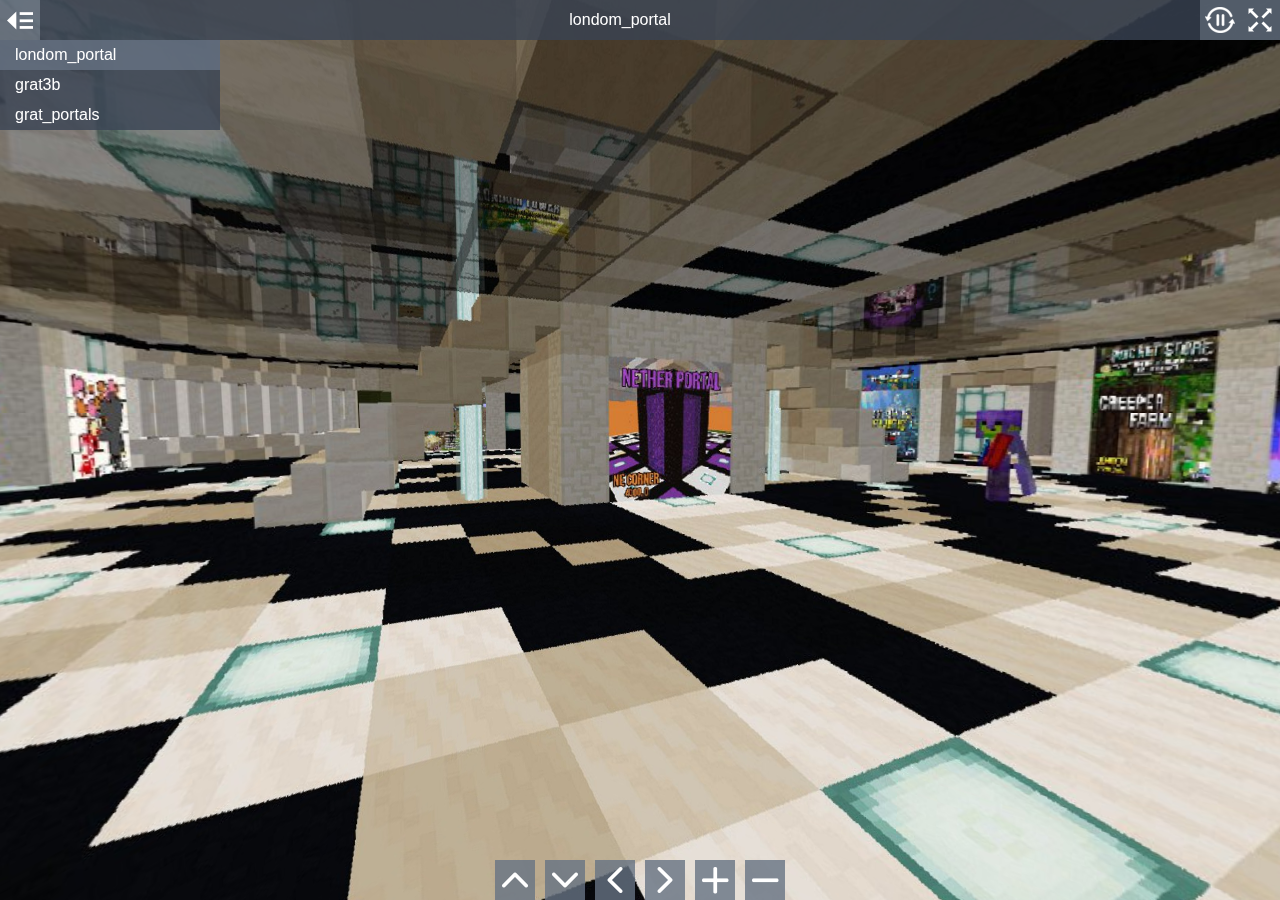
==== index.html @ 809c8779 "x" ====
<!DOCTYPE html>
<html>
<head>
<title>Project Title</title>
<meta charset="utf-8">
<meta name="viewport" content="target-densitydpi=device-dpi, width=device-width, initial-scale=1.0, maximum-scale=1.0, minimum-scale=1.0, user-scalable=no, minimal-ui" />
<style> @-ms-viewport { width: device-width; } </style>
<link rel="stylesheet" href="vendor/reset.min.css">
<link rel="stylesheet" href="style.css">
</head>
<body class="multiple-scenes view-control-buttons">

<div id="pano"></div>

<div id="sceneList">
  <ul class="scenes">
    
      <a href="javascript:void(0)" class="scene" data-id="0-londom_portal">
        <li class="text">londom_portal</li>
      </a>
    
      <a href="javascript:void(0)" class="scene" data-id="1-grat3b">
        <li class="text">grat3b</li>
      </a>
    
      <a href="javascript:void(0)" class="scene" data-id="2-grat_portals">
        <li class="text">grat_portals</li>
      </a>
    
  </ul>
</div>

<div id="titleBar">
  <h1 class="sceneName"></h1>
</div>

<a href="javascript:void(0)" id="autorotateToggle">
  <img class="icon off" src="img/play.png">
  <img class="icon on" src="img/pause.png">
</a>

<a href="javascript:void(0)" id="fullscreenToggle">
  <img class="icon off" src="img/fullscreen.png">
  <img class="icon on" src="img/windowed.png">
</a>

<a href="javascript:void(0)" id="sceneListToggle">
  <img class="icon off" src="img/expand.png">
  <img class="icon on" src="img/collapse.png">
</a>

<a href="javascript:void(0)" id="viewUp" class="viewControlButton viewControlButton-1">
  <img class="icon" src="img/up.png">
</a>
<a href="javascript:void(0)" id="viewDown" class="viewControlButton viewControlButton-2">
  <img class="icon" src="img/down.png">
</a>
<a href="javascript:void(0)" id="viewLeft" class="viewControlButton viewControlButton-3">
  <img class="icon" src="img/left.png">
</a>
<a href="javascript:void(0)" id="viewRight" class="viewControlButton viewControlButton-4">
  <img class="icon" src="img/right.png">
</a>
<a href="javascript:void(0)" id="viewIn" class="viewControlButton viewControlButton-5">
  <img class="icon" src="img/plus.png">
</a>
<a href="javascript:void(0)" id="viewOut" class="viewControlButton viewControlButton-6">
  <img class="icon" src="img/minus.png">
</a>

<script src="vendor/screenfull.min.js" ></script>
<script src="vendor/bowser.min.js" ></script>
<script src="vendor/marzipano.js" ></script>

<script src="data.js"></script>
<script src="index.js"></script>

</body>
</html>
---- style.css ----
* {
  -webkit-box-sizing: border-box;
  -moz-box-sizing: border-box;
  box-sizing: border-box;
  -moz-user-select: none;
  -webkit-user-select: none;
  -ms-user-select: none;
  user-select: none;
  -ms-text-size-adjust: none;
  -moz-text-size-adjust: none;
  -webkit-text-size-adjust: none;
  text-size-adjust: none;
  -webkit-user-drag: none;
  -webkit-touch-callout: none;
  -ms-content-zooming: none;
  -webkit-tap-highlight-color: rgba(0,0,0,0);
}

html, body {
  width: 100%;
  height: 100%;
  padding: 0;
  margin: 0;
  overflow: hidden;
  font-family: "Helvetica Neue", Helvetica, Arial, sans-serif;
  font-size: 16px;
  background-color: #000;
  color: #fff;
}

a, a:hover, a:active, a:visited {
  text-decoration: none;
  color: inherit;
}

#pano {
  position: absolute;
  top: 0;
  left: 0;
  width: 100%;
  height: 100%;
  overflow: hidden;
}

#titleBar {
  position: absolute;
  top: 0;
  left: 0;
  right: 40px;
  height: 40px;
  text-align: center;
}

.mobile #titleBar {
  height: 50px;
  right: 50px;
}

/* If there is a fullscreen button the title bar must make space for it */
body.fullscreen-enabled #titleBar {
  right: 80px;
}

body.fullscreen-enabled.mobile #titleBar {
  right: 100px;
}

/* If there are multiple scenes the title bar must make space for the scene list toggle */
body.multiple-scenes #titleBar {
  left: 40px;
}

body.multiple-scenes.mobile #titleBar {
  left: 50px;
}

#titleBar .sceneName {
  width: 100%;
  height: 100%;
  line-height: 30px;
  padding: 5px;
  background-color: rgb(58,68,84);
  background-color: rgba(58,68,84,0.8);
  overflow: hidden;
  text-overflow: ellipsis;
  white-space: nowrap;

  -moz-user-select: text;
  -webkit-user-select: text;
  -ms-user-select: text;
  user-select: text;
}

.mobile #titleBar .sceneName {
  line-height: 40px;
}

#fullscreenToggle {
  display: none;
  position: absolute;
  top: 0;
  right: 0;
  width: 40px;
  height: 40px;
  padding: 5px;
  background-color: rgb(103,115,131);
  background-color: rgba(103,115,131,0.8);
}

.mobile #fullscreenToggle {
  width: 50px;
  height: 50px;
}

body.fullscreen-enabled #fullscreenToggle {
  display: block;
}

#fullscreenToggle .icon {
  position: absolute;
  top: 5px;
  right: 5px;
  width: 30px;
  height: 30px;
}

.mobile #fullscreenToggle .icon {
  top: 10px;
  right: 10px;
}

#fullscreenToggle .icon.on {
  display: none;
}

#fullscreenToggle .icon.off {
  display: block;
}

#fullscreenToggle.enabled .icon.on {
  display: block;
}

#fullscreenToggle.enabled .icon.off {
  display: none;
}

#autorotateToggle {
  display: block;
  position: absolute;
  top: 0;
  right: 0;
  width: 40px;
  height: 40px;
  padding: 5px;
  background-color: rgb(103,115,131);
  background-color: rgba(103,115,131,0.8);
}

.mobile #autorotateToggle {
  width: 50px;
  height: 50px;
}

/* If there is a fullscreen button, autorotate must placed a bit to the left */
body.fullscreen-enabled #autorotateToggle {
  right: 40px;
}

body.fullscreen-enabled.mobile #autorotateToggle {
  right: 50px;
}

#autorotateToggle .icon {
  position: absolute;
  top: 5px;
  right: 5px;
  width: 30px;
  height: 30px;
}

.mobile #autorotateToggle .icon {
  top: 10px;
  right: 10px;
}

#autorotateToggle .icon.on {
  display: none;
}

#autorotateToggle .icon.off {
  display: block;
}

#autorotateToggle.enabled .icon.on {
  display: block;
}

#autorotateToggle.enabled .icon.off {
  display: none;
}

#sceneListToggle {
  position: absolute;
  top: 0;
  left: 0;
  width: 40px;
  height: 40px;
  padding: 5px;
  background-color: rgb(103,115,131);
  background-color: rgba(103,115,131,0.8);
}

.mobile #sceneListToggle {
  width: 50px;
  height: 50px;
}

#sceneListToggle .text {
  position: absolute;
  top: 5px;
  left: 15px;
  width: 100%;
  line-height: 30px;
}

#sceneListToggle .icon {
  position: absolute;
  top: 5px;
  right: 5px;
  width: 30px;
  height: 30px;
}

.mobile #sceneListToggle .icon {
  top: 10px;
  right: 10px;
}

#sceneListToggle .icon.on {
  display: none;
}

#sceneListToggle .icon.off {
  display: block;
}

#sceneListToggle.enabled .icon.on {
  display: block;
}

#sceneListToggle.enabled .icon.off {
  display: none;
}

#sceneList {
  position: absolute;
  top: 0;
  left: -220px;
  padding-top: 40px;
  width: 220px;
  max-height: 100%;
  overflow-x: hidden;
  overflow-y: auto;
  margin-left: 0;
  -webkit-transition: margin-left 0.5s ease-in-out;
  transition: margin-left 0.5s ease-in-out;
}

.mobile #sceneList {
  padding-top: 50px;
}

#sceneList .scenes {
  width: 100%;
  background-color: rgb(58,68,84);
  background-color: rgba(58,68,84,0.8);
}

.mobile #sceneList {
  width: 100%;
  height: 100%;
  left: -100%;
}

.mobile #sceneList.enabled {
  margin-left: 100%;
}

.mobile #sceneList .scenes {
  height: 100%;
}

#sceneList.enabled {
  margin-left: 220px;
}

#sceneList .scene {
  display: block;
  width: 100%;
  height: 30px;
}

.mobile #sceneList .scene {
  height: 40px;
}

#sceneList .scene .text {
  width: 100%;
  height: 100%;
  padding: 0 15px;
  line-height: 30px;
  overflow: hidden;
  text-overflow: ellipsis;
  white-space: nowrap;
}

.mobile #sceneList .scene .text {
  line-height: 40px;
}

.no-touch #sceneList .scene:hover {
  background-color: rgb(103,115,131);
  background-color: rgba(103,115,131,0.8);
}

#sceneList .scene.current {
  background-color: rgb(103,115,131);
  background-color: rgba(103,115,131,0.8);
}

/* Hide scene list when only a single scene exists */
body.single-scene #sceneList, body.single-scene #sceneListToggle {
  display: none;
}

/* Link hotspot */

.link-hotspot {
  width: 60px;
  height: 60px;
  margin-left: -30px;
  margin-top: -30px;
  opacity: 0.9;
  -webkit-transition: opacity 0.2s;
  transition: opacity 0.2s;
}

.no-touch .link-hotspot:hover {
  opacity: 1;
}

.mobile .link-hotspot {
  width: 70px;
  height: 70px;
}

.link-hotspot-icon {
  width: 100%;
  height: 100%;
  cursor: pointer;
}

.link-hotspot-tooltip {
  position: absolute;
  left: 100%;
  top: 14px; /* ( 60 - (16 + 2*8) ) / 2 */

  margin-left: 3px;

  font-size: 16px;

  max-width: 300px;

  padding: 8px 10px;

  border-radius: 5px;

  background-color: rgb(58,68,84);
  background-color: rgba(58,68,84,0.8);

  color: #fff;

  white-space: nowrap;
  text-overflow: ellipsis;
  overflow: hidden;

  cursor: pointer;

  opacity: 0;

  -ms-transform: translateX(-8px);
  -webkit-transform: translateX(-8px);
  transform: translateX(-8px);

  -webkit-transition: -ms-transform 0.3s,
                      -webkit-transform 0.3s,
                      transform 0.3s,
                      opacity 0.3s;
  transition: -ms-transform 0.3s,
              -webkit-transform 0.3s,
              transform 0.3s,
              opacity 0.3s;
}

.mobile .link-hotspot {
  top: 19px; /* ( 70 - (16 + 2*8) ) / 2 */
}

.no-touch .link-hotspot:hover .link-hotspot-tooltip {
  opacity: 1;
  -ms-transform: translateX(0);
  -webkit-transform: translateX(0);
  transform: translateX(0);
}

/* Prevent tooltip from triggering */
.link-hotspot-tooltip {
  pointer-events: none;
}
.no-touch .link-hotspot:hover .link-hotspot-tooltip {
  pointer-events: all;
}

/* Fallback mode without pointer-events (IE8-10) */
.tooltip-fallback .link-hotspot-tooltip {
  display: none;
}
.no-touch .tooltip-fallback .link-hotspot:hover .link-hotspot-tooltip {
  display: block;
}

/* Info hotspot */

.info-hotspot {
  line-height: 1.2em;
  opacity: 0.9;
  -webkit-transition: opacity 0.2s 0.2s;
  transition: opacity 0.2s 0.2s;
}

.no-touch .info-hotspot:hover {
  opacity: 1;
  -webkit-transition: opacity 0.2s;
  transition: opacity 0.2s;
}

.info-hotspot.visible {
  opacity: 1;
}

.info-hotspot .info-hotspot-header {
  width: 40px;
  height: 40px;
  border-radius: 20px;
  background-color: rgb(103,115,131);
  cursor: pointer;
  -webkit-transition: width 0.3s ease-in-out 0.5s,
                      border-radius 0.3s ease-in-out 0.5s;
  transition: width 0.3s ease-in-out 0.5s,
              border-radius 0.3s ease-in-out 0.5s;
}

.mobile .info-hotspot .info-hotspot-header {
  width: 50px;
  height: 50px;
  border-radius: 25px;
}

.desktop.no-touch .info-hotspot .info-hotspot-header:hover {
  width: 260px;
  border-radius: 5px;
  -webkit-transition: width 0.3s ease-in-out,
                      border-radius 0.3s ease-in-out;
  transition: width 0.3s ease-in-out,
              border-radius 0.3s ease-in-out;
}

.desktop .info-hotspot.visible .info-hotspot-header,
.desktop.no-touch .info-hotspot.visible .info-hotspot-header:hover {
  width: 260px;
  border-radius: 5px;
  border-top-right-radius: 0;
  border-bottom-right-radius: 0;
  border-bottom-left-radius: 0;
  -webkit-transition: width 0.3s ease-in-out,
                      border-radius 0.3s ease-in-out;
  transition: width 0.3s ease-in-out,
              border-radius 0.3s ease-in-out;
}

.info-hotspot .info-hotspot-icon-wrapper {
  width: 40px;
  height: 40px;
}

.mobile .info-hotspot .info-hotspot-icon-wrapper {
  width: 50px;
  height: 50px;
}

.info-hotspot .info-hotspot-icon {
  width: 90%;
  height: 90%;
  margin: 5%;
}

.info-hotspot .info-hotspot-title-wrapper {
  position: absolute;
  left: 40px;
  top: 0;
  width: 0;
  height: 40px;
  padding: 0;
  overflow: hidden;
  -webkit-transition: width 0s 0.4s,
                      padding 0s 0.4s;
  transition: width 0s 0.4s,
              padding 0s 0.4s;
}

.desktop .info-hotspot.visible .info-hotspot-title-wrapper,
.desktop.no-touch .info-hotspot .info-hotspot-header:hover .info-hotspot-title-wrapper {
  width: 220px;
  padding: 0 5px;
  -webkit-transition: width 0s 0.4s,
                      padding 0s 0.4s;
  transition: width 0s 0.4s,
              padding 0s 0.4s;
}

.info-hotspot .info-hotspot-title-wrapper:before {
  content: '';
  display: inline-block;
  vertical-align: middle;
  height: 100%;
}

.info-hotspot .info-hotspot-title {
  display: inline-block;
  vertical-align: middle;

  -moz-user-select: text;
  -webkit-user-select: text;
  -ms-user-select: text;
  user-select: text;
}

.info-hotspot .info-hotspot-close-wrapper {
  position: absolute;
  left: 260px;
  top: 0;
  height: 40px;
  width: 40px;
  border-top-right-radius: 5px;
  background-color: rgb(78,88,104);
  visibility: hidden;
  -ms-transform: perspective(200px) rotateY(90deg);
  -webkit-transform: perspective(200px) rotateY(90deg);
  transform: perspective(200px) rotateY(90deg);
  -ms-transform-origin: 0 50% 0;
  -webkit-transform-origin: 0 50% 0;
  transform-origin: 0 50% 0;
  -webkit-transition: -ms-transform 0.3s 0.3s,
                      -webkit-transform 0.3s 0.3s,
                      transform 0.3s 0.3s,
                      visibility 0s 0.6s;
  transition: -ms-transform 0.3s 0.3s,
              -webkit-transform 0.3s 0.3s,
              transform 0.3s 0.3s,
              visibility 0s 0.6s;
}

.desktop .info-hotspot.visible .info-hotspot-close-wrapper {
  visibility: visible;
  -ms-transform: perspective(200px) rotateY(0deg);
  -webkit-transform: perspective(200px) rotateY(0deg);
  transform: perspective(200px) rotateY(0deg);
  -webkit-transition: -ms-transform 0.3s,
                      -webkit-transform 0.3s,
                      transform 0.3s,
                      visibility 0s 0s;
  transition: -ms-transform 0.3s,
              -webkit-transform 0.3s,
              transform 0.3s,
              visibility 0s 0s;
}

.info-hotspot .info-hotspot-close-icon {
  width: 70%;
  height: 70%;
  margin: 15%;
}

.info-hotspot .info-hotspot-text {
  position: absolute;
  width: 300px;
  height: auto;
  max-height: 200px;
  top: 40px;
  left: 0;
  padding: 10px;
  background-color: rgb(58,68,84);
  border-bottom-right-radius: 5px;
  border-bottom-left-radius: 5px;
  overflow-y: auto;
  visibility: hidden;
  /* rotate(90deg) causes transition flicker on Firefox 58 */
  -ms-transform: perspective(200px) rotateX(-89.999deg);
  -webkit-transform: perspective(200px) rotateX(-89.999deg);
  transform: perspective(200px) rotateX(-89.999deg);
  -ms-transform-origin: 50% 0 0;
  -webkit-transform-origin: 50% 0 0;
  transform-origin: 50% 0 0;
  -webkit-transition: -ms-transform 0.3s,
                      -webkit-transform 0.3s,
                      transform 0.3s,
                      visibility 0s 0.3s;
  transition: -ms-transform 0.3s,
              -webkit-transform 0.3s,
              transform 0.3s,
              visibility 0s 0.3s;

  -moz-user-select: text;
  -webkit-user-select: text;
  -ms-user-select: text;
  user-select: text;
}

.desktop .info-hotspot.visible .info-hotspot-text {
  visibility: visible;
  -ms-transform: perspective(200px) rotateX(0deg);
  -webkit-transform: perspective(200px) rotateX(0deg);
  transform: perspective(200px) rotateX(0deg);
  -webkit-transition: -ms-transform 0.3s 0.3s,
                      -webkit-transform 0.3s 0.3s,
                      transform 0.3s 0.3s,
                      visibility 0s 0s;
  transition: -ms-transform 0.3s 0.3s,
              -webkit-transform 0.3s 0.3s,
              transform 0.3s 0.3s,
              visibility 0s 0s;
}

/* Info hotspot modal */

.desktop .info-hotspot-modal {
  display: none;
}

.info-hotspot-modal {
  top: 0;
  left: 0;
  position: absolute;
  width: 100%;
  height: 100%;
  overflow: hidden;
  z-index: 11000 !important;
  background-color: rgba(0,0,0,.5);
  line-height: 1.2em;
  opacity: 0;
  visibility: hidden;
  -webkit-transition: opacity 0.2s ease-in-out 0.5s,
                      visibility 0s 0.7s;
  transition: opacity 0.2s ease-in-out 0.5s,
              visibility 0s 0.7s;
}

.info-hotspot-modal.visible {
  opacity: 1;
  visibility: visible;
  -webkit-transition: opacity 0.2s ease-in-out,
                      visibility 0s 0s;
  transition: opacity 0.2s ease-in-out,
              visibility 0s 0s;
}

.info-hotspot-modal .info-hotspot-header {
  position: absolute;
  top: 60px;
  left: 10px;
  right: 10px;
  width: auto;
  height: 50px;
  background-color: rgb(103,115,131);
  background-color: rgba(103,115,131,0.8);
  opacity: 0;
  -webkit-transition: opacity 0.3s ease-in-out 0.2s;
  transition: opacity 0.3s ease-in-out 0.2s;
}

.info-hotspot-modal.visible .info-hotspot-header {
  opacity: 1;
  -webkit-transition: opacity 0.3s ease-in-out 0.2s;
  transition: opacity 0.3s ease-in-out 0.2s;
}

.info-hotspot-modal .info-hotspot-icon-wrapper {
  width: 50px;
  height: 50px;
}

.info-hotspot-modal .info-hotspot-icon {
  width: 90%;
  height: 90%;
  margin: 5%;
}

.info-hotspot-modal .info-hotspot-title-wrapper {
  position: absolute;
  top: 0;
  left: 50px;
  right: 50px;
  width: auto;
  height: 50px;
  padding: 0 10px;
}

.info-hotspot-modal .info-hotspot-title-wrapper:before {
  content: '';
  display: inline-block;
  vertical-align: middle;
  height: 100%;
}

.info-hotspot-modal .info-hotspot-title {
  display: inline-block;
  vertical-align: middle;

  -moz-user-select: text;
  -webkit-user-select: text;
  -ms-user-select: text;
  user-select: text;
}

.info-hotspot-modal .info-hotspot-close-wrapper {
  position: absolute;
  top: 0;
  right: 0;
  width: 50px;
  height: 50px;
  background-color: rgb(78,88,104);
  background-color: rgba(78,88,104,0.8);
  cursor: pointer;
}

.info-hotspot-modal .info-hotspot-close-icon {
  width: 70%;
  height: 70%;
  margin: 15%;
}

.info-hotspot-modal .info-hotspot-text {
  position: absolute;
  top: 110px;
  bottom: 10px;
  left: 10px;
  right: 10px;
  padding: 10px;
  background-color: rgb(58,68,84);
  background-color: rgba(58,68,84,0.8);
  overflow-y: auto;
  opacity: 0;
  -webkit-transition: opacity 0.3s ease-in-out;
  transition: opacity 0.3s ease-in-out;

  -moz-user-select: text;
  -webkit-user-select: text;
  -ms-user-select: text;
  user-select: text;
}

.info-hotspot-modal.visible .info-hotspot-text {
  opacity: 1;
  -webkit-transition: opacity 0.3s ease-in-out 0.4s;
  transition: opacity 0.3s ease-in-out 0.4s;
}

/* View control buttons */

.viewControlButton {
  display: none;
  position: absolute;
  bottom: 0;
  left: 50%;
  width: 40px;
  height: 40px;
  padding: 5px;
  background-color: rgb(103,115,131);
  background-color: rgba(103,115,131,0.8);
}

body.view-control-buttons .viewControlButton {
  display: block;
}

/* Hide controls when width is too small */
@media (max-width: 600px) {
  body.view-control-buttons .viewControlButton {
    display: none;
  }
}

.viewControlButton .icon {
  position: absolute;
  top: 5px;
  right: 5px;
  width: 30px;
  height: 30px;
}

/* Center is at margin-left: -20px */
.viewControlButton-1 {
  margin-left: -145px;
}
.viewControlButton-2 {
  margin-left: -95px;
}
.viewControlButton-3 {
  margin-left: -45px;
}
.viewControlButton-4 {
  margin-left: 5px;
}
.viewControlButton-5 {
  margin-left: 55px;
}
.viewControlButton-6 {
  margin-left: 105px;
}
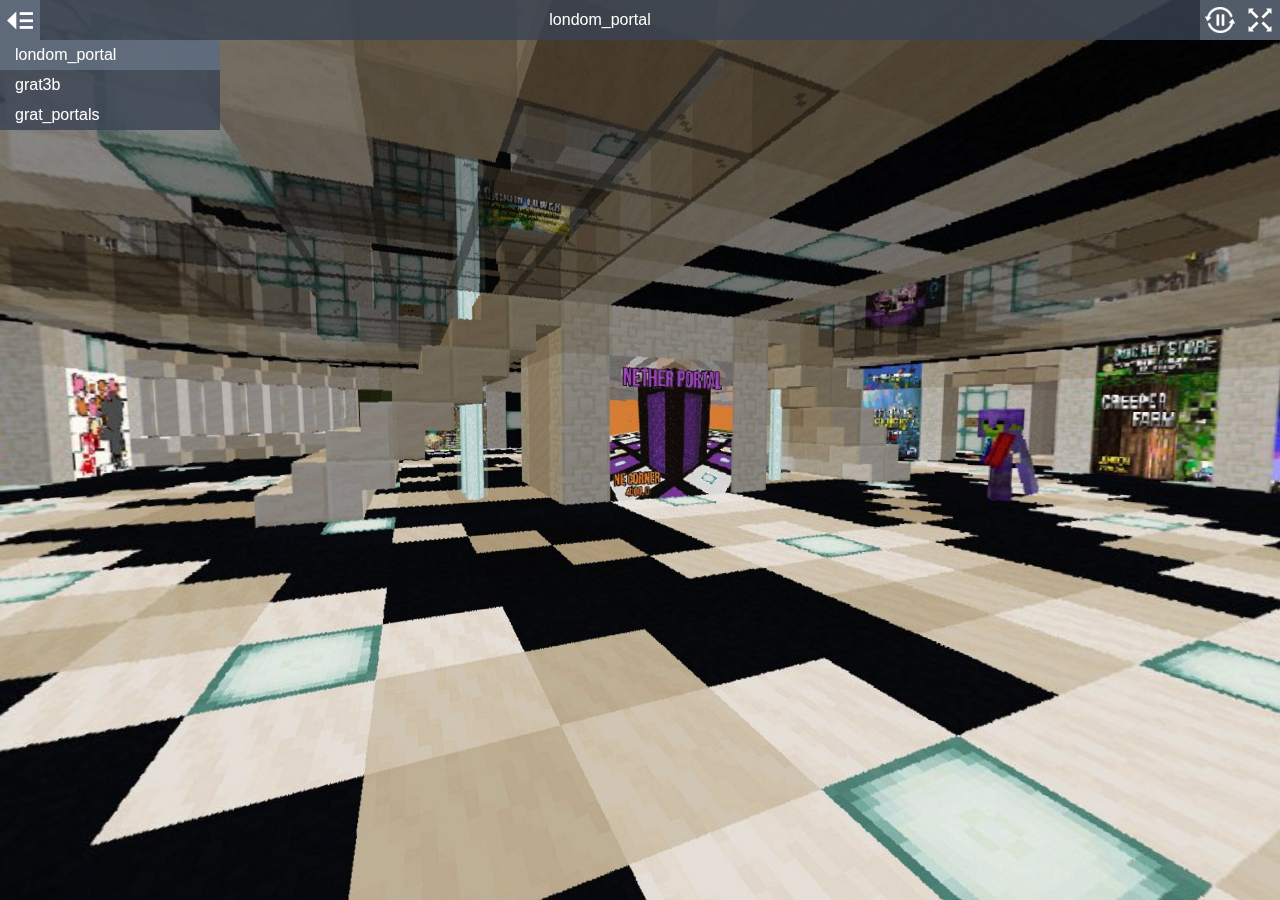
==== commit 06c19688: "x" ====
--- a/index.html
+++ b/index.html
@@ -1,14 +1,16 @@
 <!DOCTYPE html>
 <html>
 <head>
-<title>Project Title</title>
+<title>Testing Tour</title>
 <meta charset="utf-8">
 <meta name="viewport" content="target-densitydpi=device-dpi, width=device-width, initial-scale=1.0, maximum-scale=1.0, minimum-scale=1.0, user-scalable=no, minimal-ui" />
 <style> @-ms-viewport { width: device-width; } </style>
 <link rel="stylesheet" href="vendor/reset.min.css">
 <link rel="stylesheet" href="style.css">
 </head>
-<body class="multiple-scenes view-control-buttons">
+<body>
+
+  <div class="multiple-scenes view-control-buttons">
 
 <div id="pano"></div>
 
@@ -74,6 +76,6 @@
 
 <script src="data.js"></script>
 <script src="index.js"></script>
-
+</div>
 </body>
 </html>
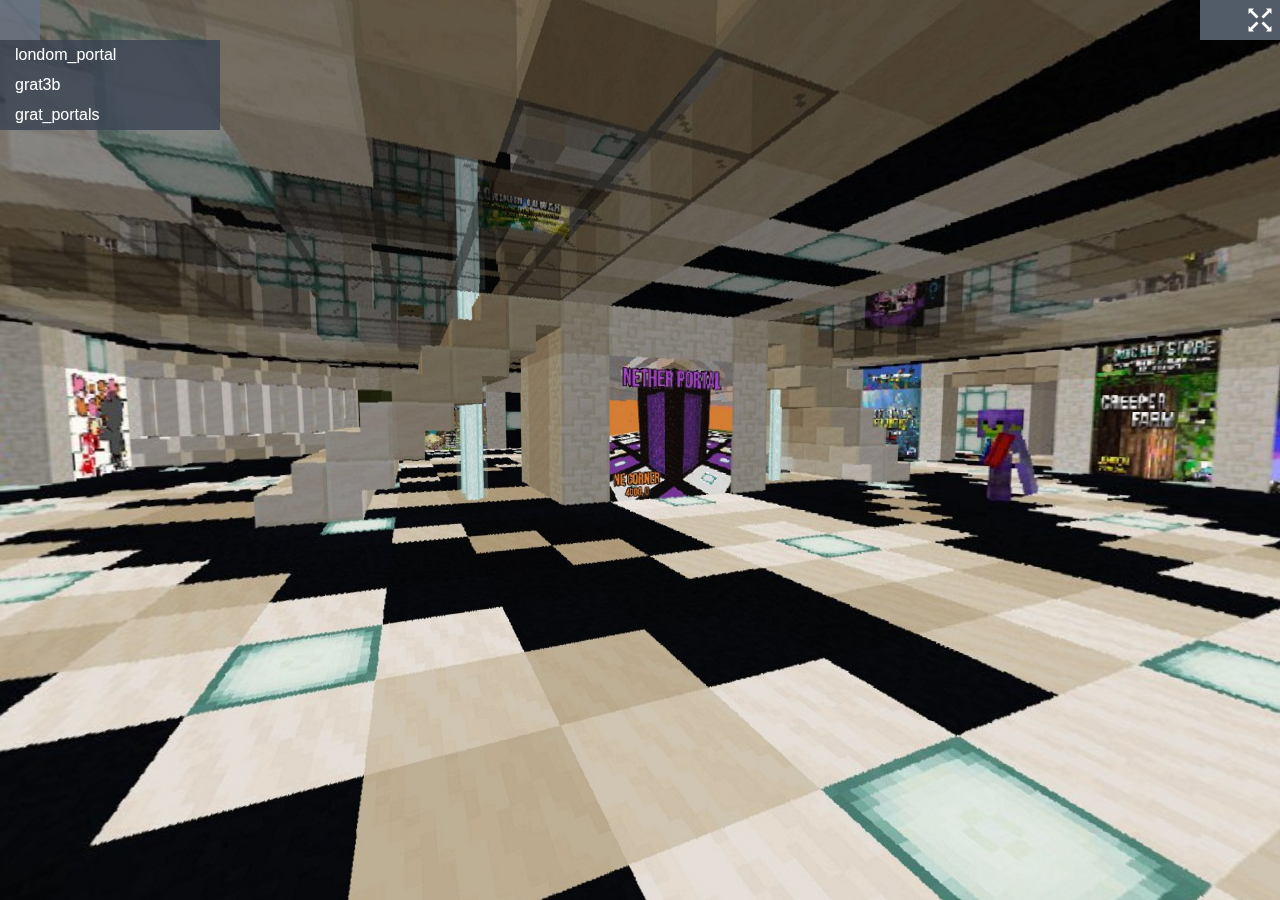
==== commit 4a33aa72: "x" ====
--- a/index.html
+++ b/index.html
@@ -33,12 +33,12 @@
 </div>
 
 <div id="titleBar">
-  <h1 class="sceneName"></h1>
+  <!--<h1 class="sceneName"></h1>-->
 </div>
 
 <a href="javascript:void(0)" id="autorotateToggle">
   <img class="icon off" src="img/play.png">
-  <img class="icon on" src="img/pause.png">
+  <img class="icon off" src="img/pause.png">
 </a>
 
 <a href="javascript:void(0)" id="fullscreenToggle">
@@ -48,7 +48,7 @@
 
 <a href="javascript:void(0)" id="sceneListToggle">
   <img class="icon off" src="img/expand.png">
-  <img class="icon on" src="img/collapse.png">
+  <img class="icon off" src="img/collapse.png">
 </a>
 
 <a href="javascript:void(0)" id="viewUp" class="viewControlButton viewControlButton-1">
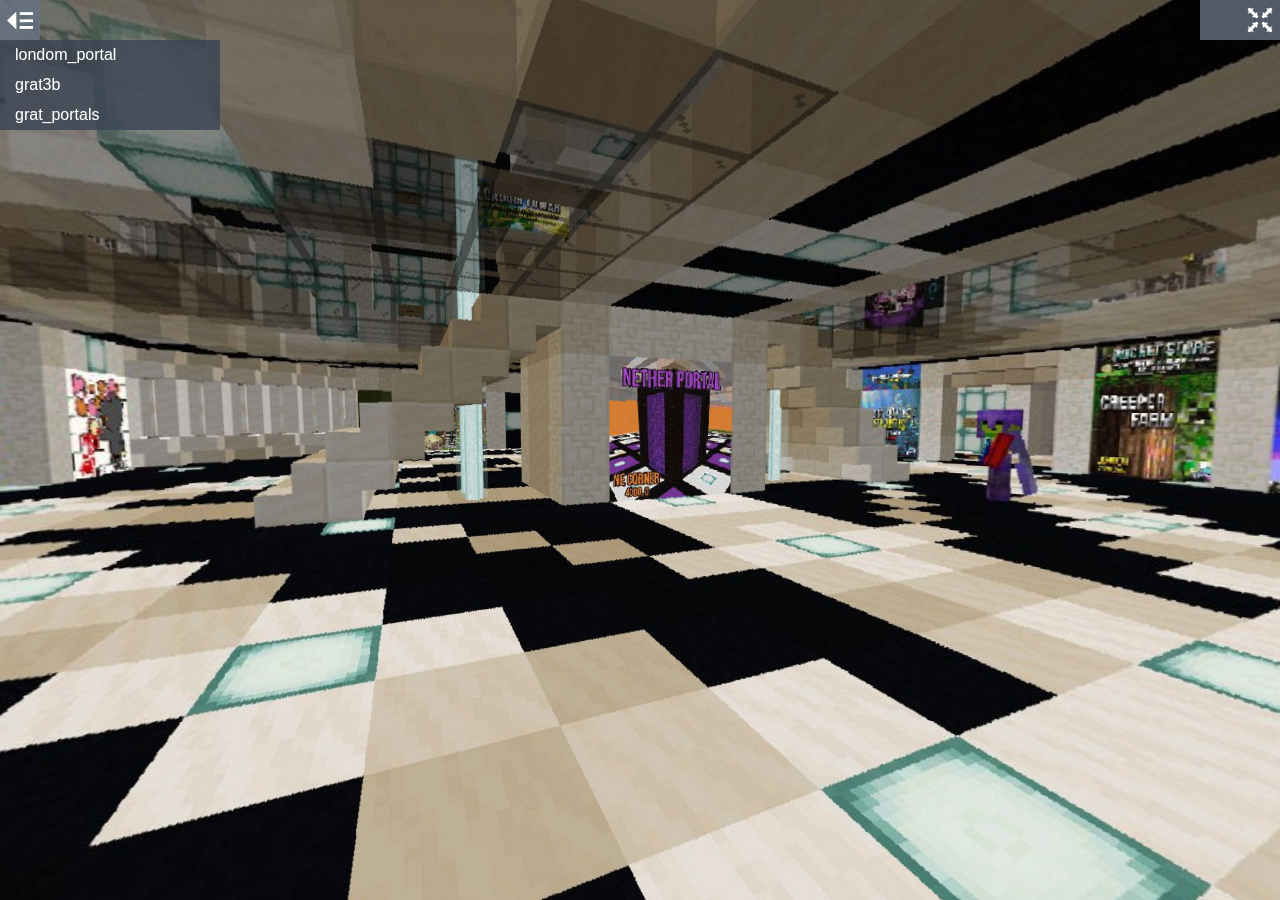
==== commit 5026b05c: "x" ====
--- a/index.html
+++ b/index.html
@@ -43,12 +43,12 @@
 
 <a href="javascript:void(0)" id="fullscreenToggle">
   <img class="icon off" src="img/fullscreen.png">
-  <img class="icon on" src="img/windowed.png">
+  <img class="icon off" src="img/windowed.png">
 </a>
 
 <a href="javascript:void(0)" id="sceneListToggle">
   <img class="icon off" src="img/expand.png">
-  <img class="icon off" src="img/collapse.png">
+  <img class="icon on" src="img/collapse.png">
 </a>
 
 <a href="javascript:void(0)" id="viewUp" class="viewControlButton viewControlButton-1">
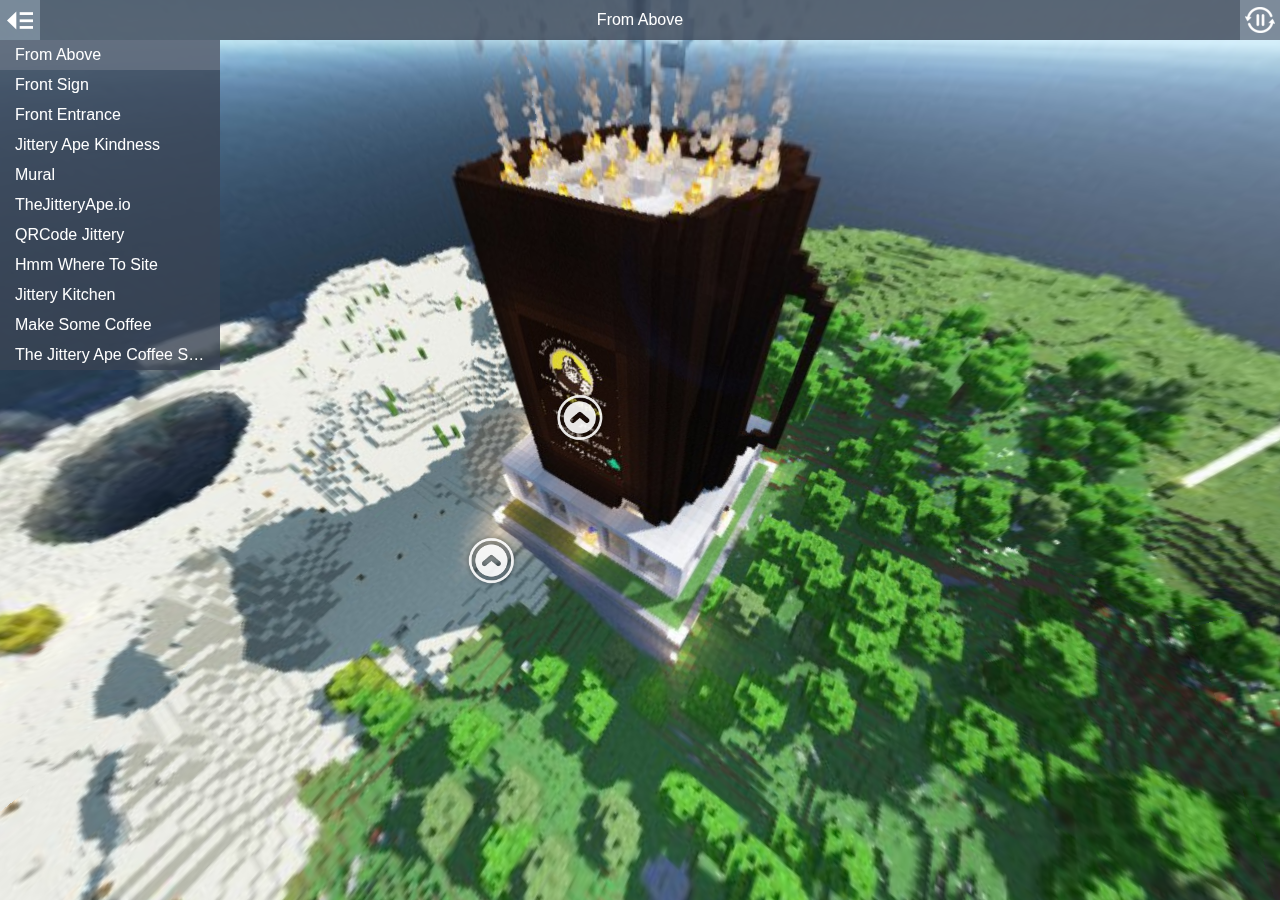
==== commit 51911a1b: "x" ====
--- a/index.html
+++ b/index.html
@@ -1,49 +1,79 @@
 <!DOCTYPE html>
 <html>
 <head>
-<title>Testing Tour</title>
+<title>Project Title</title>
 <meta charset="utf-8">
 <meta name="viewport" content="target-densitydpi=device-dpi, width=device-width, initial-scale=1.0, maximum-scale=1.0, minimum-scale=1.0, user-scalable=no, minimal-ui" />
 <style> @-ms-viewport { width: device-width; } </style>
 <link rel="stylesheet" href="vendor/reset.min.css">
 <link rel="stylesheet" href="style.css">
 </head>
-<body>
-
-  <div class="multiple-scenes view-control-buttons">
+<body class="multiple-scenes ">
 
 <div id="pano"></div>
 
 <div id="sceneList">
   <ul class="scenes">
     
-      <a href="javascript:void(0)" class="scene" data-id="0-londom_portal">
-        <li class="text">londom_portal</li>
+      <a href="javascript:void(0)" class="scene" data-id="0-from-above">
+        <li class="text">From Above</li>
       </a>
     
-      <a href="javascript:void(0)" class="scene" data-id="1-grat3b">
-        <li class="text">grat3b</li>
+      <a href="javascript:void(0)" class="scene" data-id="1-front-sign">
+        <li class="text">Front Sign</li>
       </a>
     
-      <a href="javascript:void(0)" class="scene" data-id="2-grat_portals">
-        <li class="text">grat_portals</li>
+      <a href="javascript:void(0)" class="scene" data-id="2-front-entrance">
+        <li class="text">Front Entrance</li>
+      </a>
+    
+      <a href="javascript:void(0)" class="scene" data-id="3-jittery-ape-kindness">
+        <li class="text">Jittery Ape Kindness</li>
+      </a>
+    
+      <a href="javascript:void(0)" class="scene" data-id="4-mural">
+        <li class="text">Mural</li>
+      </a>
+    
+      <a href="javascript:void(0)" class="scene" data-id="5-thejitteryapeio">
+        <li class="text">TheJitteryApe.io</li>
+      </a>
+    
+      <a href="javascript:void(0)" class="scene" data-id="6-qrcode-jittery">
+        <li class="text">QRCode Jittery</li>
+      </a>
+    
+      <a href="javascript:void(0)" class="scene" data-id="7-hmm-where-to-site">
+        <li class="text">Hmm Where To Site</li>
+      </a>
+    
+      <a href="javascript:void(0)" class="scene" data-id="8-jittery-kitchen">
+        <li class="text">Jittery Kitchen</li>
+      </a>
+    
+      <a href="javascript:void(0)" class="scene" data-id="9-make-some-coffee">
+        <li class="text">Make Some Coffee</li>
+      </a>
+    
+      <a href="javascript:void(0)" class="scene" data-id="10-the-jittery-ape-coffee-shop">
+        <li class="text">The Jittery Ape Coffee Shop</li>
       </a>
     
   </ul>
 </div>
 
 <div id="titleBar">
-  <!--<h1 class="sceneName"></h1>-->
+  <h1 class="sceneName"></h1>
 </div>
 
 <a href="javascript:void(0)" id="autorotateToggle">
   <img class="icon off" src="img/play.png">
-  <img class="icon off" src="img/pause.png">
+  <img class="icon on" src="img/pause.png">
 </a>
 
 <a href="javascript:void(0)" id="fullscreenToggle">
   <img class="icon off" src="img/fullscreen.png">
-  <img class="icon off" src="img/windowed.png">
+  <img class="icon on" src="img/windowed.png">
 </a>
 
 <a href="javascript:void(0)" id="sceneListToggle">
@@ -76,6 +106,6 @@
 
 <script src="data.js"></script>
 <script src="index.js"></script>
-</div>
+
 </body>
 </html>
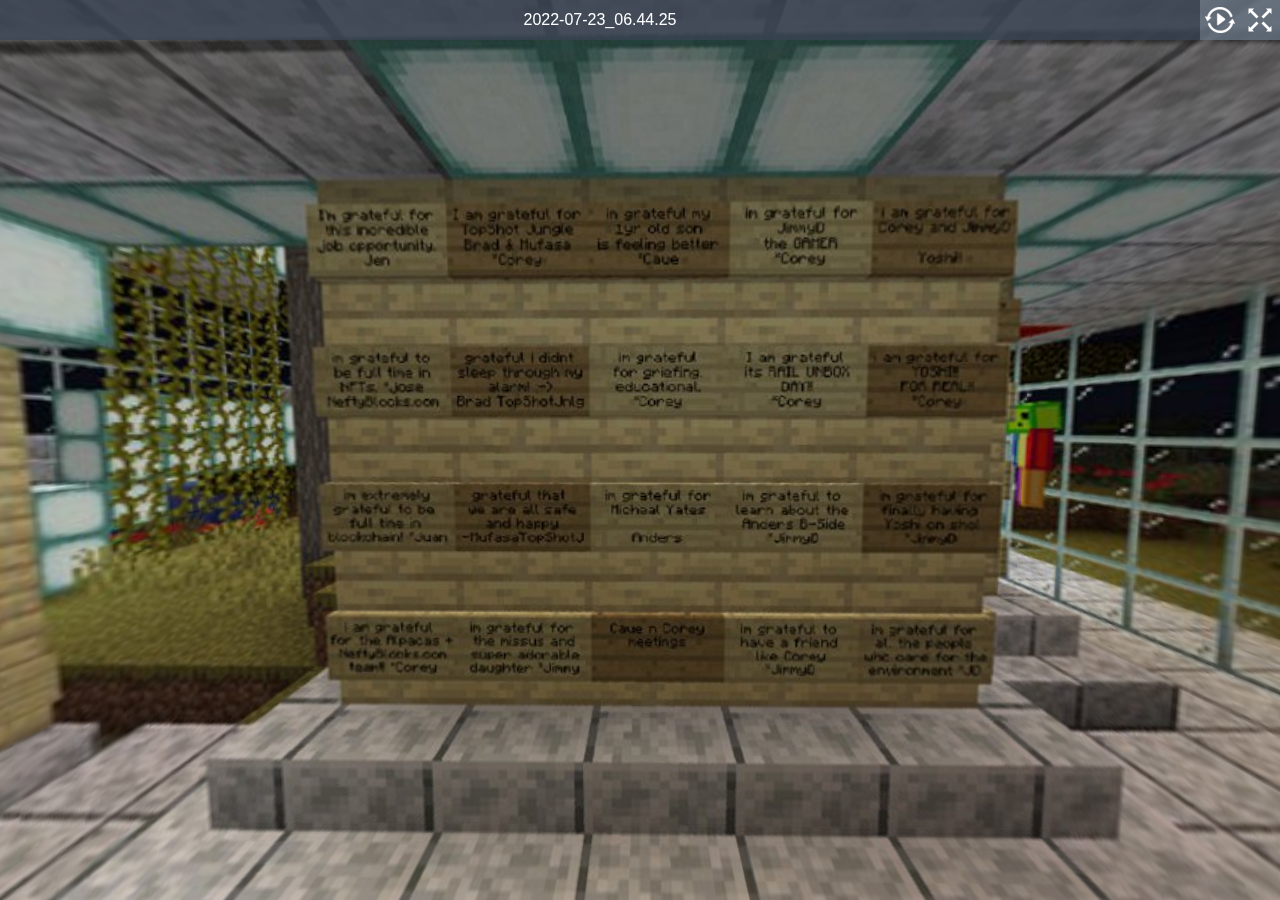
==== commit adcae844: "x" ====
--- a/index.html
+++ b/index.html
@@ -8,55 +8,15 @@
 <link rel="stylesheet" href="vendor/reset.min.css">
 <link rel="stylesheet" href="style.css">
 </head>
-<body class="multiple-scenes ">
+<body class="single-scene ">
 
 <div id="pano"></div>
 
 <div id="sceneList">
   <ul class="scenes">
     
-      <a href="javascript:void(0)" class="scene" data-id="0-from-above">
-        <li class="text">From Above</li>
-      </a>
-    
-      <a href="javascript:void(0)" class="scene" data-id="1-front-sign">
-        <li class="text">Front Sign</li>
-      </a>
-    
-      <a href="javascript:void(0)" class="scene" data-id="2-front-entrance">
-        <li class="text">Front Entrance</li>
-      </a>
-    
-      <a href="javascript:void(0)" class="scene" data-id="3-jittery-ape-kindness">
-        <li class="text">Jittery Ape Kindness</li>
-      </a>
-    
-      <a href="javascript:void(0)" class="scene" data-id="4-mural">
-        <li class="text">Mural</li>
-      </a>
-    
-      <a href="javascript:void(0)" class="scene" data-id="5-thejitteryapeio">
-        <li class="text">TheJitteryApe.io</li>
-      </a>
-    
-      <a href="javascript:void(0)" class="scene" data-id="6-qrcode-jittery">
-        <li class="text">QRCode Jittery</li>
-      </a>
-    
-      <a href="javascript:void(0)" class="scene" data-id="7-hmm-where-to-site">
-        <li class="text">Hmm Where To Site</li>
-      </a>
-    
-      <a href="javascript:void(0)" class="scene" data-id="8-jittery-kitchen">
-        <li class="text">Jittery Kitchen</li>
-      </a>
-    
-      <a href="javascript:void(0)" class="scene" data-id="9-make-some-coffee">
-        <li class="text">Make Some Coffee</li>
-      </a>
-    
-      <a href="javascript:void(0)" class="scene" data-id="10-the-jittery-ape-coffee-shop">
-        <li class="text">The Jittery Ape Coffee Shop</li>
+      <a href="javascript:void(0)" class="scene" data-id="0-2022-07-23_064425">
+        <li class="text">2022-07-23_06.44.25</li>
       </a>
     
   </ul>
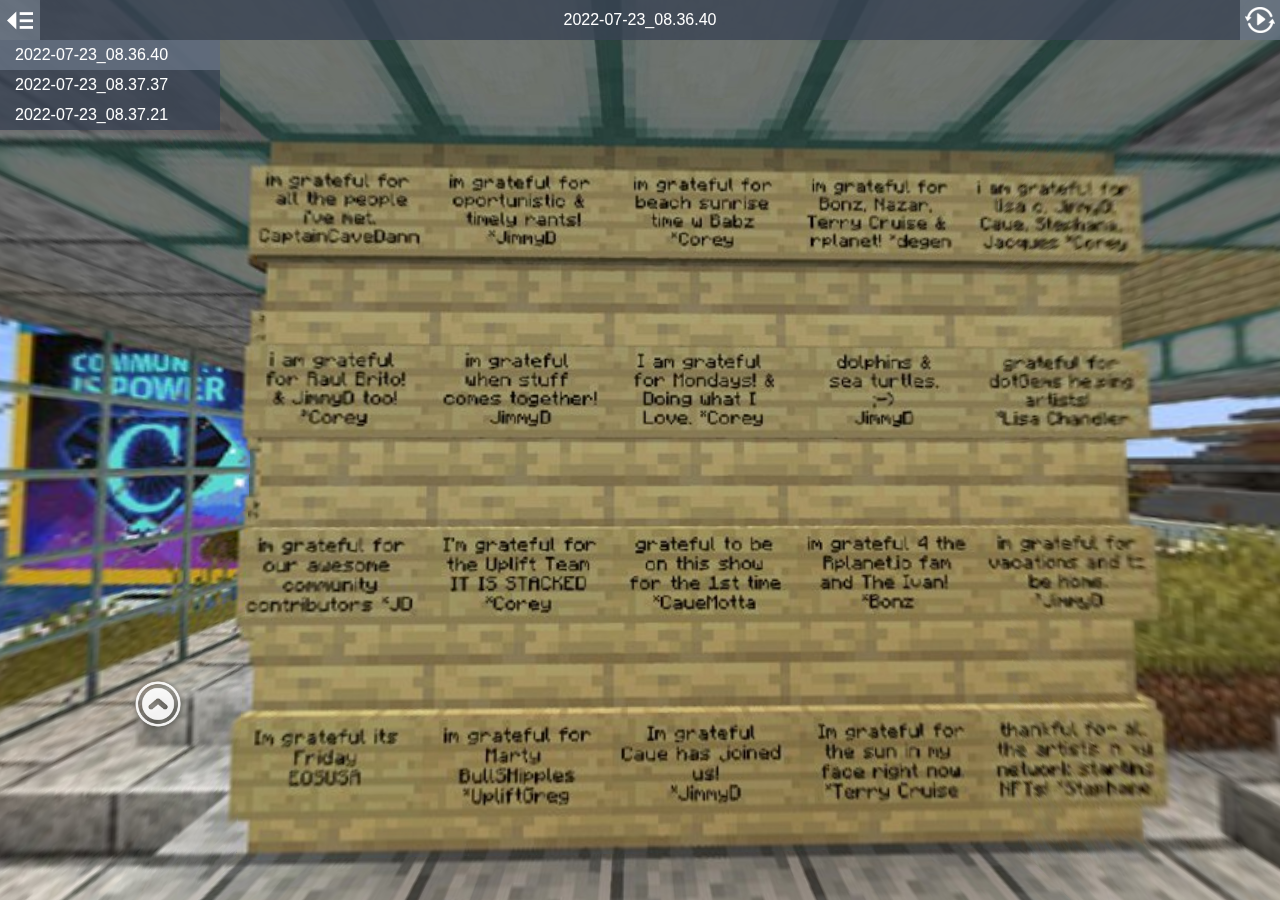
==== commit c9563479: "x" ====
--- a/index.html
+++ b/index.html
@@ -1,22 +1,30 @@
 <!DOCTYPE html>
 <html>
 <head>
-<title>Project Title</title>
+<title>360 views</title>
 <meta charset="utf-8">
 <meta name="viewport" content="target-densitydpi=device-dpi, width=device-width, initial-scale=1.0, maximum-scale=1.0, minimum-scale=1.0, user-scalable=no, minimal-ui" />
 <style> @-ms-viewport { width: device-width; } </style>
 <link rel="stylesheet" href="vendor/reset.min.css">
 <link rel="stylesheet" href="style.css">
 </head>
-<body class="single-scene ">
+<body class="multiple-scenes ">
 
 <div id="pano"></div>
 
 <div id="sceneList">
   <ul class="scenes">
     
-      <a href="javascript:void(0)" class="scene" data-id="0-2022-07-23_064425">
-        <li class="text">2022-07-23_06.44.25</li>
+      <a href="javascript:void(0)" class="scene" data-id="0-2022-07-23_083640">
+        <li class="text">2022-07-23_08.36.40</li>
+      </a>
+    
+      <a href="javascript:void(0)" class="scene" data-id="1-2022-07-23_083737">
+        <li class="text">2022-07-23_08.37.37</li>
+      </a>
+    
+      <a href="javascript:void(0)" class="scene" data-id="2-2022-07-23_083721">
+        <li class="text">2022-07-23_08.37.21</li>
       </a>
     
   </ul>
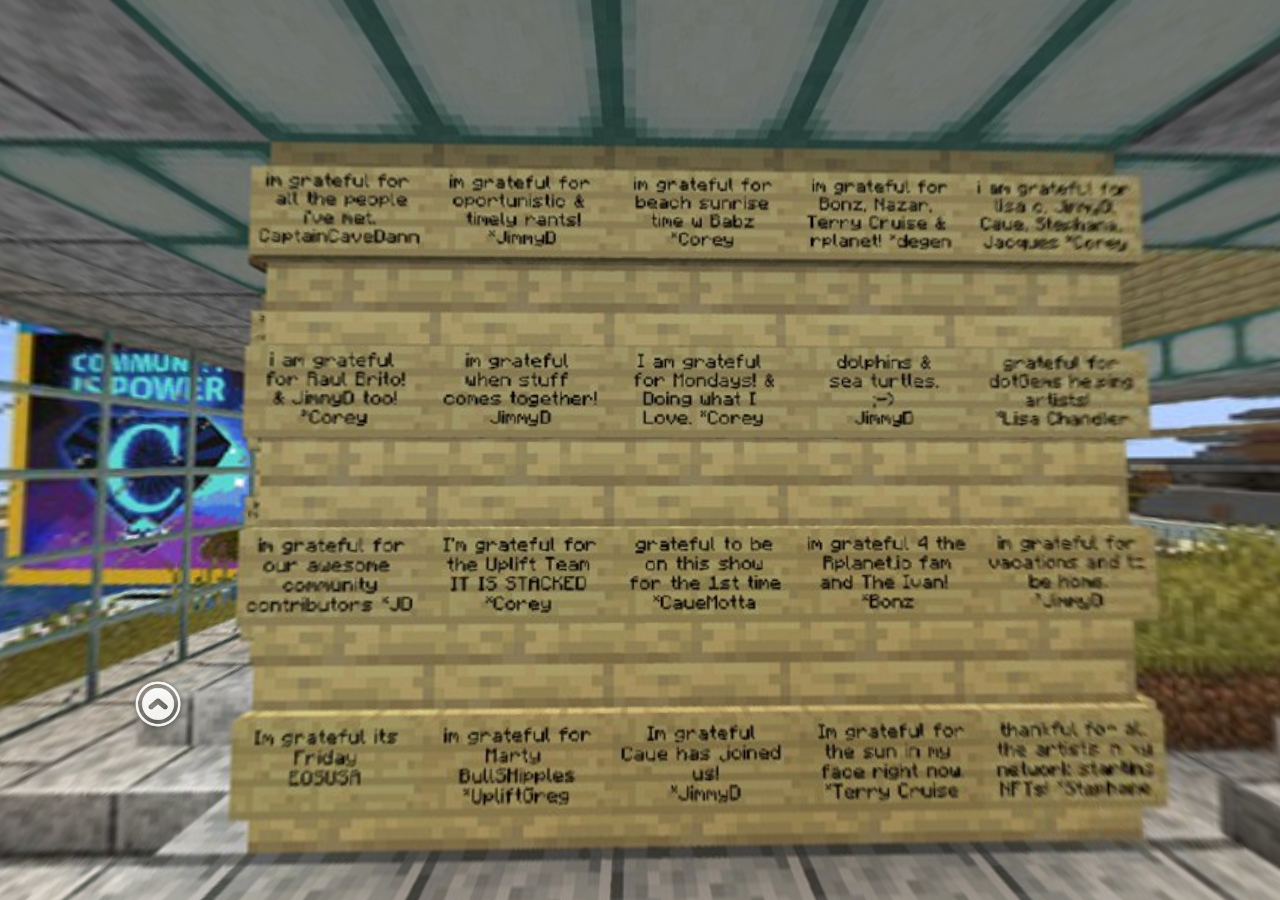
==== commit 969a02e5: "x" ====
--- a/index.html
+++ b/index.html
@@ -13,22 +13,24 @@
 <div id="pano"></div>
 
 <div id="sceneList">
-  <ul class="scenes">
+<ul class="scenes">
     
       <a href="javascript:void(0)" class="scene" data-id="0-2022-07-23_083640">
-        <li class="text">2022-07-23_08.36.40</li>
+        <li class="text">Wall 1</li>
       </a>
     
       <a href="javascript:void(0)" class="scene" data-id="1-2022-07-23_083737">
-        <li class="text">2022-07-23_08.37.37</li>
+        <li class="text">Wall 2</li>
       </a>
     
       <a href="javascript:void(0)" class="scene" data-id="2-2022-07-23_083721">
-        <li class="text">2022-07-23_08.37.21</li>
+        <li class="text">Wall 3</li>
       </a>
     
   </ul>
+
 </div>
+
 
 <div id="titleBar">
   <h1 class="sceneName"></h1>
@@ -68,6 +70,8 @@
   <img class="icon" src="img/minus.png">
 </a>
 
+
+
 <script src="vendor/screenfull.min.js" ></script>
 <script src="vendor/bowser.min.js" ></script>
 <script src="vendor/marzipano.js" ></script>
--- a/style.css
+++ b/style.css
@@ -49,6 +49,8 @@
   right: 40px;
   height: 40px;
   text-align: center;
+
+
 }
 
 .mobile #titleBar {
@@ -89,6 +91,8 @@
   -webkit-user-select: text;
   -ms-user-select: text;
   user-select: text;
+
+  display: none;
 }
 
 .mobile #titleBar .sceneName {
@@ -155,6 +159,7 @@
   padding: 5px;
   background-color: rgb(103,115,131);
   background-color: rgba(103,115,131,0.8);
+  display: none;
 }
 
 .mobile #autorotateToggle {
@@ -209,6 +214,8 @@
   padding: 5px;
   background-color: rgb(103,115,131);
   background-color: rgba(103,115,131,0.8);
+
+  display: none;
 }
 
 .mobile #sceneListToggle {
@@ -265,6 +272,8 @@
   margin-left: 0;
   -webkit-transition: margin-left 0.5s ease-in-out;
   transition: margin-left 0.5s ease-in-out;
+
+  display: none;
 }
 
 .mobile #sceneList {
